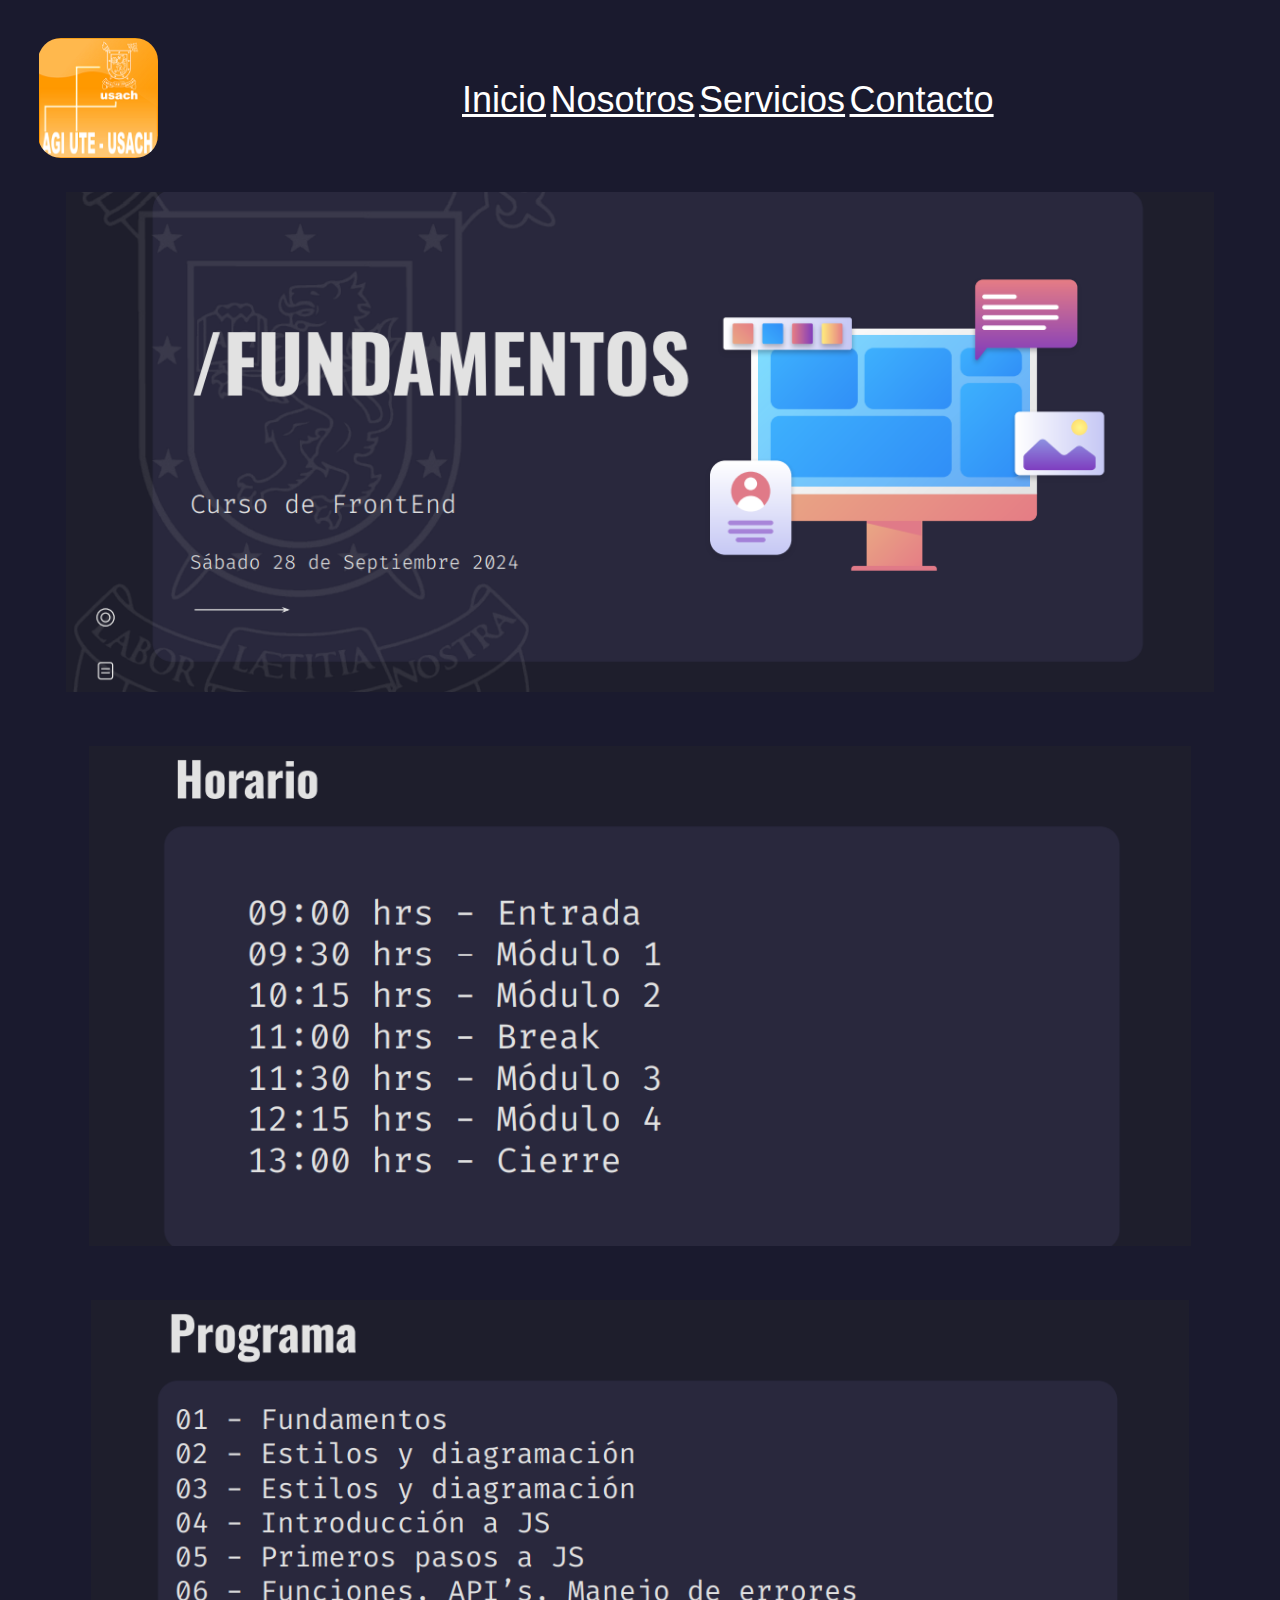
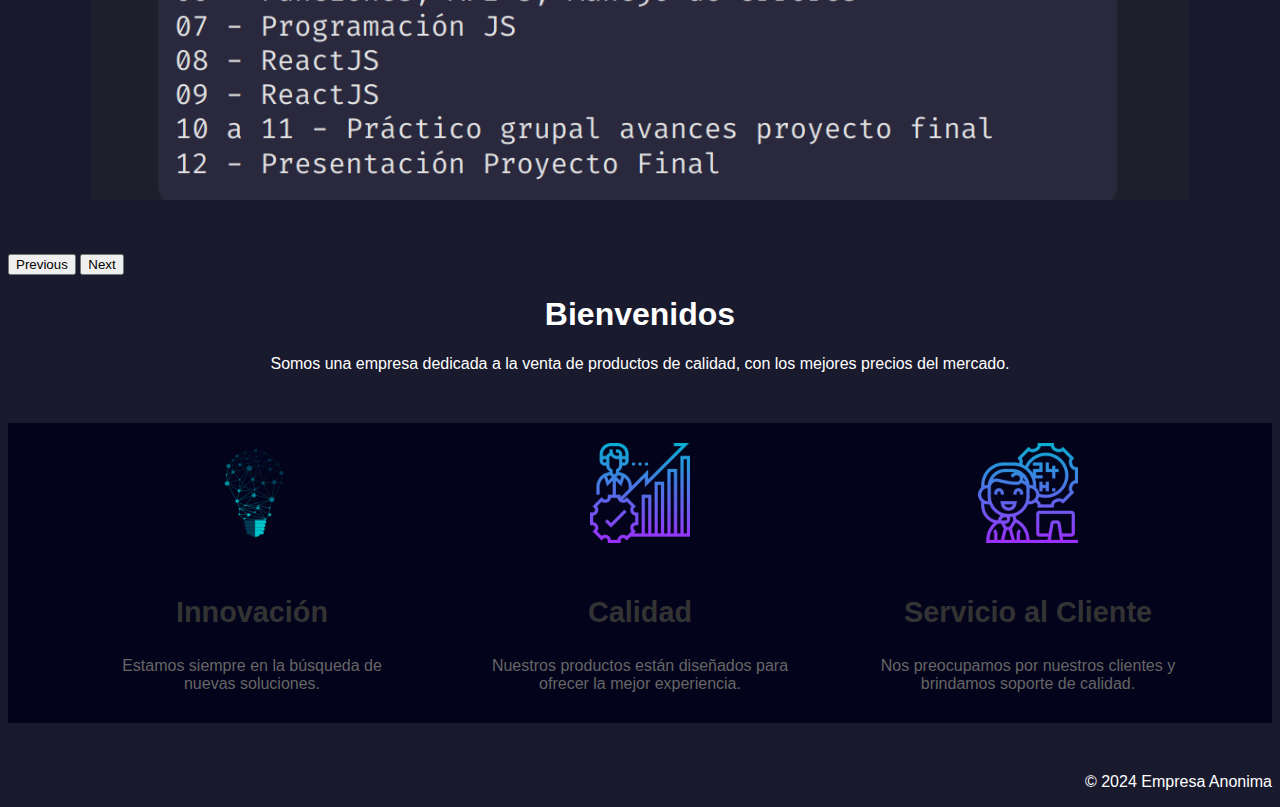
==== Tarea2/index.html @ 234df6a7 "Taller iniciado" ====
<!DOCTYPE html>
<html lang="en">
<head>
    <meta charset="UTF-8">
    <meta name="viewport" content="width=device-width, initial-scale=1.0">
    <title>Tarea1</title> 
    <link href="https://cdn.jsdelivr.net/npm/bootstrap@5.0.2/dist/css/bootstrap.min.css" rel="stylesheet" integrity="sha384-EVSTQN3/azprG1Anm3QDgpJLIm9Nao0Yz1ztcQTwFspd3yD65VohhpuuCOmLASjC" crossorigin="anonymous">
    <link rel="stylesheet" href="Styles/style.css">

</head>
<body class="body">
    <header>
        <div class="menu">
            <div class="logo">
                <img src="Imagenes/Logo1.png" alt="Logo">
            </div>
            <nav class="navbar navbar-expand-lg custom-navbar">
                <a class="nav-link" href="#">Inicio</a>
                <a class="nav-link" href="#">Nosotros</a>
                <a class="nav-link" href="#">Servicios</a>
                <a class="nav-link" href="#">Contacto</a>
            </nav>
        </div>
    </header>
    <div id="carouselExampleControls" class="carousel slide" data-bs-ride="carousel">
        <div class="carousel-inner">
          <div class="carousel-item active">
            <img src="Imagenes/Slider1.png" class="d-block w-100" alt="Slider1">
          </div>
          <div class="carousel-item">
            <img src="Imagenes/Slider3.png" class="d-block w-100" alt="Slider3">
          </div>
          <div class="carousel-item">
            <img src="Imagenes/Slider4.png" class="d-block w-100" alt="Slider4">
          </div>
        </div>
        <button class="carousel-control-prev" type="button" data-bs-target="#carouselExampleControls" data-bs-slide="prev">
          <span class="carousel-control-prev-icon" aria-hidden="true"></span>
          <span class="visually-hidden">Previous</span>
        </button>
        <button class="carousel-control-next" type="button" data-bs-target="#carouselExampleControls" data-bs-slide="next">
          <span class="carousel-control-next-icon" aria-hidden="true"></span>
          <span class="visually-hidden">Next</span>
        </button>
      </div>
      <script src="https://cdn.jsdelivr.net/npm/bootstrap@5.3.0-alpha1/dist/js/bootstrap.bundle.min.js"></script>

      <div>
        <h1 style="text-align: center;">Bienvenidos</h1>
        <p style="text-align: center;">Somos una empresa dedicada a la venta de productos de calidad, con los mejores precios del mercado.</p>
      </div>
      <section class="pilares">
        <div class="pilar">
            <img src="Imagenes/Pilar3.png" alt="Innovacion">
            <h3>Innovación</h3>
            <p>Estamos siempre en la búsqueda de nuevas soluciones.</p>
        </div>
        <div class="pilar">
            <img src="Imagenes/Pilar5.png" alt="Calidad">
            <h3>Calidad</h3>
            <p>Nuestros productos están diseñados para ofrecer la mejor experiencia.</p>
        </div>
        <div class="pilar">
            <img src="Imagenes/Pilar4.png" alt="Servicio al Cliente">
            <h3>Servicio al Cliente</h3>
            <p>Nos preocupamos por nuestros clientes y brindamos soporte de calidad.</p>
        </div>
    </section>
    <footer>
        <p style="text-align: right;">&copy; 2024 Empresa Anonima</p>
    </footer>
</body>
</html>
---- Tarea2/Styles/style.css ----
.body{
    background-color: #1a1a2e;
    color: white;
    font-family: Arial, sans-serif;
}

.logo img{
    width: 120px;
    height: 120px;
    margin: 20px;
    clip-path: inset(0px 0px 0px 1px);
    border-radius: 19%;
}

.menu {
    display: flex;
    align-items: center; 
    justify-content: space-between; 
    padding: 10px;
    flex-direction: row;
    background-color: #1a1a2e; 
}

.nav-link {
    width: 200px;
}

.custom-navbar {
    width: 800px;
    justify-content: space-around;
    background-color: #1a1a2e; 
}

.custom-navbar .nav-link {
    color: white;
    font-size: 2.25rem;
}

.carousel-item img {
    width: 100%;        
    height: 550px;        
    object-fit: contain; 
    clip-path: inset(0px 0px 50px 0px);
}

.pilares {
    display: flex;
    flex-direction: row;
    flex-wrap: wrap;
    justify-content: space-around;
    margin: 50px 0;
    padding: 0 50px;
    background-color: rgb(3, 3, 27);
}

.pilar {
    width: 300px;
    height: 300px;
    text-align: center;
}

.pilar img {
    width: 100px;
    height: 100px;
    margin: 20px;
}
.pilar h3 {
    font-size: 1.8em;
    color: #333;
}

.pilar p {
    font-size: 1em;
    color: #666;
}
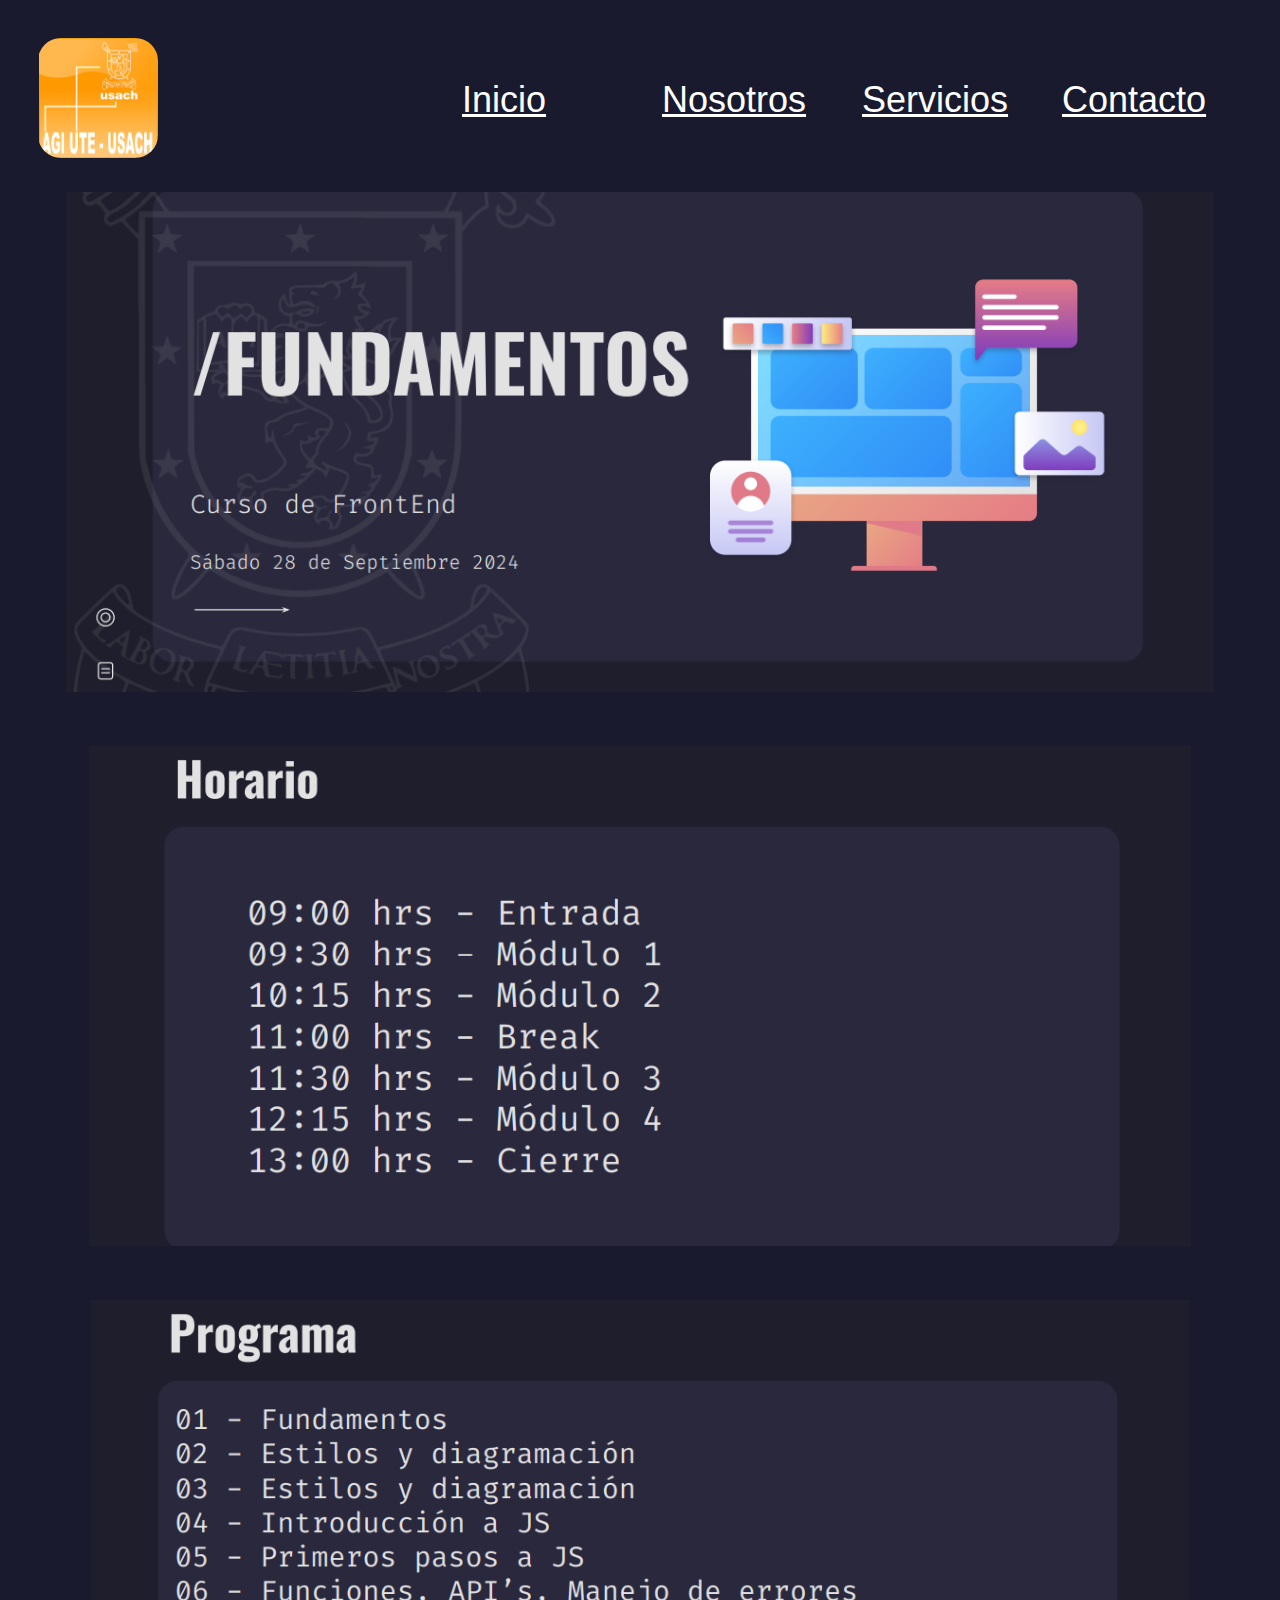
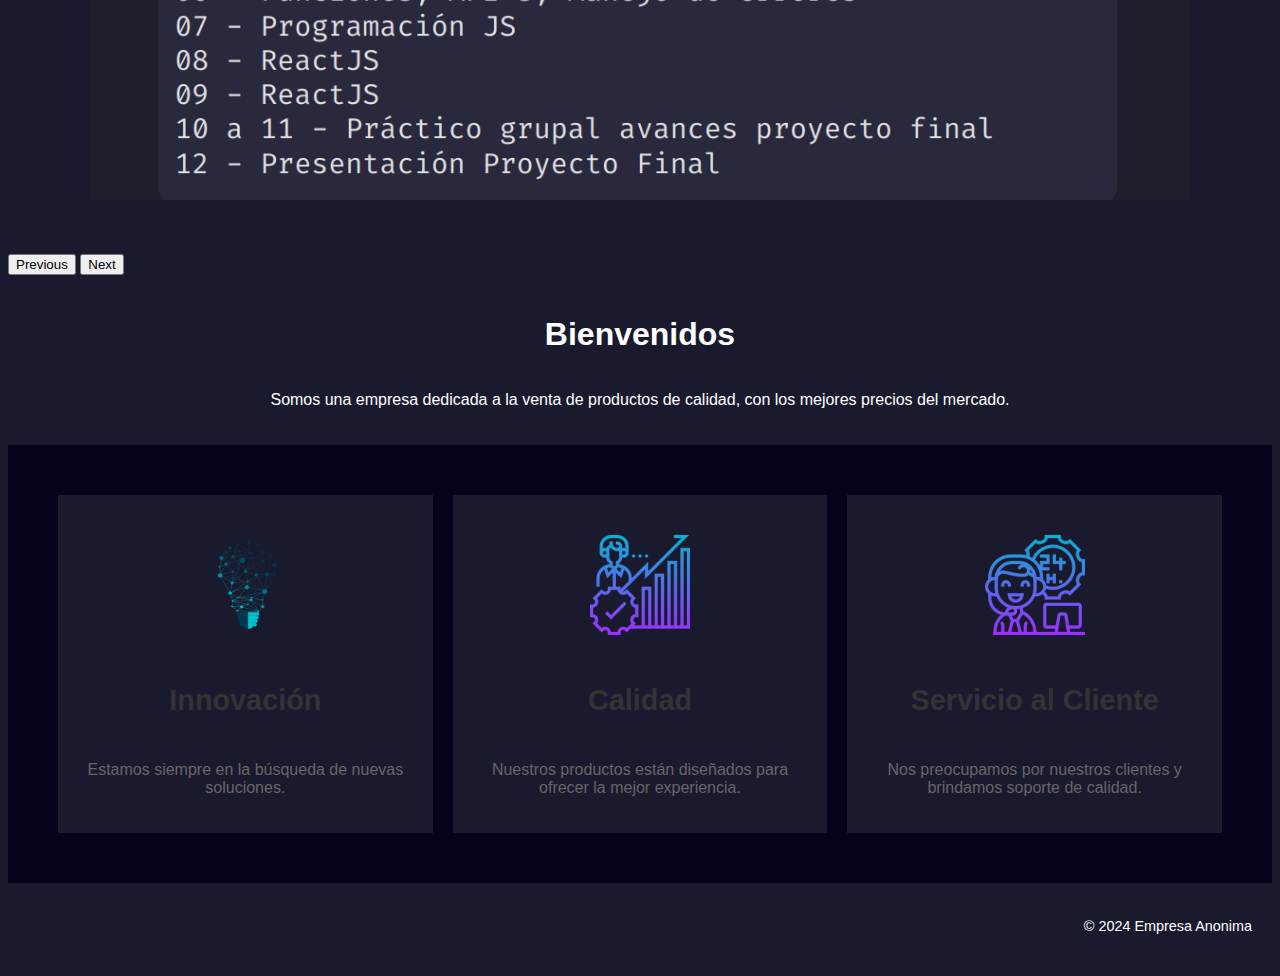
==== commit 579ba5ad: "Tarea 2 actualizada" ====
--- a/Tarea2/index.html
+++ b/Tarea2/index.html
@@ -6,68 +6,71 @@
     <title>Tarea1</title> 
     <link href="https://cdn.jsdelivr.net/npm/bootstrap@5.0.2/dist/css/bootstrap.min.css" rel="stylesheet" integrity="sha384-EVSTQN3/azprG1Anm3QDgpJLIm9Nao0Yz1ztcQTwFspd3yD65VohhpuuCOmLASjC" crossorigin="anonymous">
     <link rel="stylesheet" href="Styles/style.css">
-
 </head>
-<body class="body">
-    <header>
-        <div class="menu">
-            <div class="logo">
-                <img src="Imagenes/Logo1.png" alt="Logo">
+<body class="page">
+    <header class="header">
+        <div class="header__menu">
+            <div class="header__logo">
+                <img src="Imagenes/Logo1.png" alt="Logo" class="header__logo-image">
             </div>
-            <nav class="navbar navbar-expand-lg custom-navbar">
-                <a class="nav-link" href="#">Inicio</a>
-                <a class="nav-link" href="#">Nosotros</a>
-                <a class="nav-link" href="#">Servicios</a>
-                <a class="nav-link" href="#">Contacto</a>
+            <nav class="header__navbar navbar navbar-expand-lg">
+                <a class="header__nav-link nav-link" href="#">Inicio</a>
+                <a class="header__nav-link nav-link" href="#">Nosotros</a>
+                <a class="header__nav-link nav-link" href="#">Servicios</a>
+                <a class="header__nav-link nav-link" href="#">Contacto</a>
             </nav>
         </div>
     </header>
+
     <div id="carouselExampleControls" class="carousel slide" data-bs-ride="carousel">
-        <div class="carousel-inner">
-          <div class="carousel-item active">
-            <img src="Imagenes/Slider1.png" class="d-block w-100" alt="Slider1">
-          </div>
-          <div class="carousel-item">
-            <img src="Imagenes/Slider3.png" class="d-block w-100" alt="Slider3">
-          </div>
-          <div class="carousel-item">
-            <img src="Imagenes/Slider4.png" class="d-block w-100" alt="Slider4">
-          </div>
+        <div class="carousel__inner carousel-inner">
+            <div class="carousel__item carousel-item active">
+                <img src="Imagenes/Slider1.png" class="carousel__image d-block w-100" alt="Slider1">
+            </div>
+            <div class="carousel__item carousel-item">
+                <img src="Imagenes/Slider3.png" class="carousel__image d-block w-100" alt="Slider3">
+            </div>
+            <div class="carousel__item carousel-item">
+                <img src="Imagenes/Slider4.png" class="carousel__image d-block w-100" alt="Slider4">
+            </div>
         </div>
-        <button class="carousel-control-prev" type="button" data-bs-target="#carouselExampleControls" data-bs-slide="prev">
-          <span class="carousel-control-prev-icon" aria-hidden="true"></span>
-          <span class="visually-hidden">Previous</span>
+        <button class="carousel__control-prev carousel-control-prev" type="button" data-bs-target="#carouselExampleControls" data-bs-slide="prev">
+            <span class="carousel__control-prev-icon carousel-control-prev-icon" aria-hidden="true"></span>
+            <span class="visually-hidden">Previous</span>
         </button>
-        <button class="carousel-control-next" type="button" data-bs-target="#carouselExampleControls" data-bs-slide="next">
-          <span class="carousel-control-next-icon" aria-hidden="true"></span>
-          <span class="visually-hidden">Next</span>
+        <button class="carousel__control-next carousel-control-next" type="button" data-bs-target="#carouselExampleControls" data-bs-slide="next">
+            <span class="carousel__control-next-icon carousel-control-next-icon" aria-hidden="true"></span>
+            <span class="visually-hidden">Next</span>
         </button>
-      </div>
-      <script src="https://cdn.jsdelivr.net/npm/bootstrap@5.3.0-alpha1/dist/js/bootstrap.bundle.min.js"></script>
+    </div>
 
-      <div>
-        <h1 style="text-align: center;">Bienvenidos</h1>
-        <p style="text-align: center;">Somos una empresa dedicada a la venta de productos de calidad, con los mejores precios del mercado.</p>
-      </div>
-      <section class="pilares">
-        <div class="pilar">
-            <img src="Imagenes/Pilar3.png" alt="Innovacion">
-            <h3>Innovación</h3>
-            <p>Estamos siempre en la búsqueda de nuevas soluciones.</p>
+    <script src="https://cdn.jsdelivr.net/npm/bootstrap@5.3.0-alpha1/dist/js/bootstrap.bundle.min.js"></script>
+
+    <div class="welcome">
+        <h1 class="welcome__title" style="text-align: center;">Bienvenidos</h1>
+        <p class="welcome__text" style="text-align: center;">Somos una empresa dedicada a la venta de productos de calidad, con los mejores precios del mercado.</p>
+    </div>
+
+    <section class="pillars">
+        <div class="pillar">
+            <img src="Imagenes/Pilar3.png" alt="Innovacion" class="pillar__image">
+            <h3 class="pillar__title">Innovación</h3>
+            <p class="pillar__text">Estamos siempre en la búsqueda de nuevas soluciones.</p>
         </div>
-        <div class="pilar">
-            <img src="Imagenes/Pilar5.png" alt="Calidad">
-            <h3>Calidad</h3>
-            <p>Nuestros productos están diseñados para ofrecer la mejor experiencia.</p>
+        <div class="pillar">
+            <img src="Imagenes/Pilar5.png" alt="Calidad" class="pillar__image">
+            <h3 class="pillar__title">Calidad</h3>
+            <p class="pillar__text">Nuestros productos están diseñados para ofrecer la mejor experiencia.</p>
         </div>
-        <div class="pilar">
-            <img src="Imagenes/Pilar4.png" alt="Servicio al Cliente">
-            <h3>Servicio al Cliente</h3>
-            <p>Nos preocupamos por nuestros clientes y brindamos soporte de calidad.</p>
+        <div class="pillar">
+            <img src="Imagenes/Pilar4.png" alt="Servicio al Cliente" class="pillar__image">
+            <h3 class="pillar__title">Servicio al Cliente</h3>
+            <p class="pillar__text">Nos preocupamos por nuestros clientes y brindamos soporte de calidad.</p>
         </div>
     </section>
-    <footer>
-        <p style="text-align: right;">&copy; 2024 Empresa Anonima</p>
+
+    <footer class="footer">
+        <p class="footer__text" style="text-align: right;">&copy; 2024 Empresa Anonima</p>
     </footer>
 </body>
-</html>+</html>
--- a/Tarea2/Styles/style.css
+++ b/Tarea2/Styles/style.css
@@ -1,75 +1,71 @@
-.body{
-    background-color: #1a1a2e;
-    color: white;
-    font-family: Arial, sans-serif;
-}
-
-.logo img{
+.page {
+  background-color: #1a1a2e;
+  color: white;
+  font-family: Arial, sans-serif; }
+  .page .header__menu {
+    display: flex;
+    align-items: center;
+    justify-content: space-between;
+    padding: 10px;
+    flex-direction: row;
+    background-color: #1a1a2e; }
+  .page .header__logo-image {
     width: 120px;
     height: 120px;
     margin: 20px;
     clip-path: inset(0px 0px 0px 1px);
-    border-radius: 19%;
-}
-
-.menu {
+    border-radius: 19%; }
+  .page .header__navbar {
     display: flex;
-    align-items: center; 
-    justify-content: space-between; 
-    padding: 10px;
-    flex-direction: row;
-    background-color: #1a1a2e; 
-}
-
-.nav-link {
-    width: 200px;
-}
-
-.custom-navbar {
     width: 800px;
     justify-content: space-around;
-    background-color: #1a1a2e; 
-}
+    background-color: #1a1a2e; }
+    .page .header__navbar .nav-link {
+      color: white;
+      font-size: 2.25rem;
+      width: 200px; }
+  .page .carousel__container {
+    display: grid;
+    grid-template-columns: 1fr;
+    grid-template-rows: auto; }
+  .page .carousel__image {
+    width: 100%;
+    height: 550px;
+    object-fit: contain;
+    clip-path: inset(0px 0px 50px 0px); }
+  .page .welcome {
+    display: grid;
+    justify-items: center;
+    padding: 20px; }
+    .page .welcome__title, .page .welcome__text {
+      text-align: center; }
+  .page .pillars {
+    display: grid;
+    grid-template-columns: repeat(auto-fit, minmax(300px, 1fr));
+    grid-gap: 20px;
+    background-color: #03031b;
+    padding: 50px; }
+    .page .pillars .pillar {
+      display: flex;
+      flex-direction: column;
+      align-items: center;
+      text-align: center;
+      background-color: #1a1a2e;
+      padding: 20px; }
+      .page .pillars .pillar__image {
+        width: 100px;
+        height: 100px;
+        margin: 20px; }
+      .page .pillars .pillar__title {
+        font-size: 1.8em;
+        color: #333; }
+      .page .pillars .pillar__text {
+        font-size: 1em;
+        color: #666; }
+  .page .footer {
+    padding: 20px;
+    text-align: right; }
+    .page .footer__text {
+      font-size: 0.9rem; }
 
-.custom-navbar .nav-link {
-    color: white;
-    font-size: 2.25rem;
-}
-
-.carousel-item img {
-    width: 100%;        
-    height: 550px;        
-    object-fit: contain; 
-    clip-path: inset(0px 0px 50px 0px);
-}
-
-.pilares {
-    display: flex;
-    flex-direction: row;
-    flex-wrap: wrap;
-    justify-content: space-around;
-    margin: 50px 0;
-    padding: 0 50px;
-    background-color: rgb(3, 3, 27);
-}
-
-.pilar {
-    width: 300px;
-    height: 300px;
-    text-align: center;
-}
-
-.pilar img {
-    width: 100px;
-    height: 100px;
-    margin: 20px;
-}
-.pilar h3 {
-    font-size: 1.8em;
-    color: #333;
-}
-
-.pilar p {
-    font-size: 1em;
-    color: #666;
-}+/*# sourceMappingURL=style.css.map */
